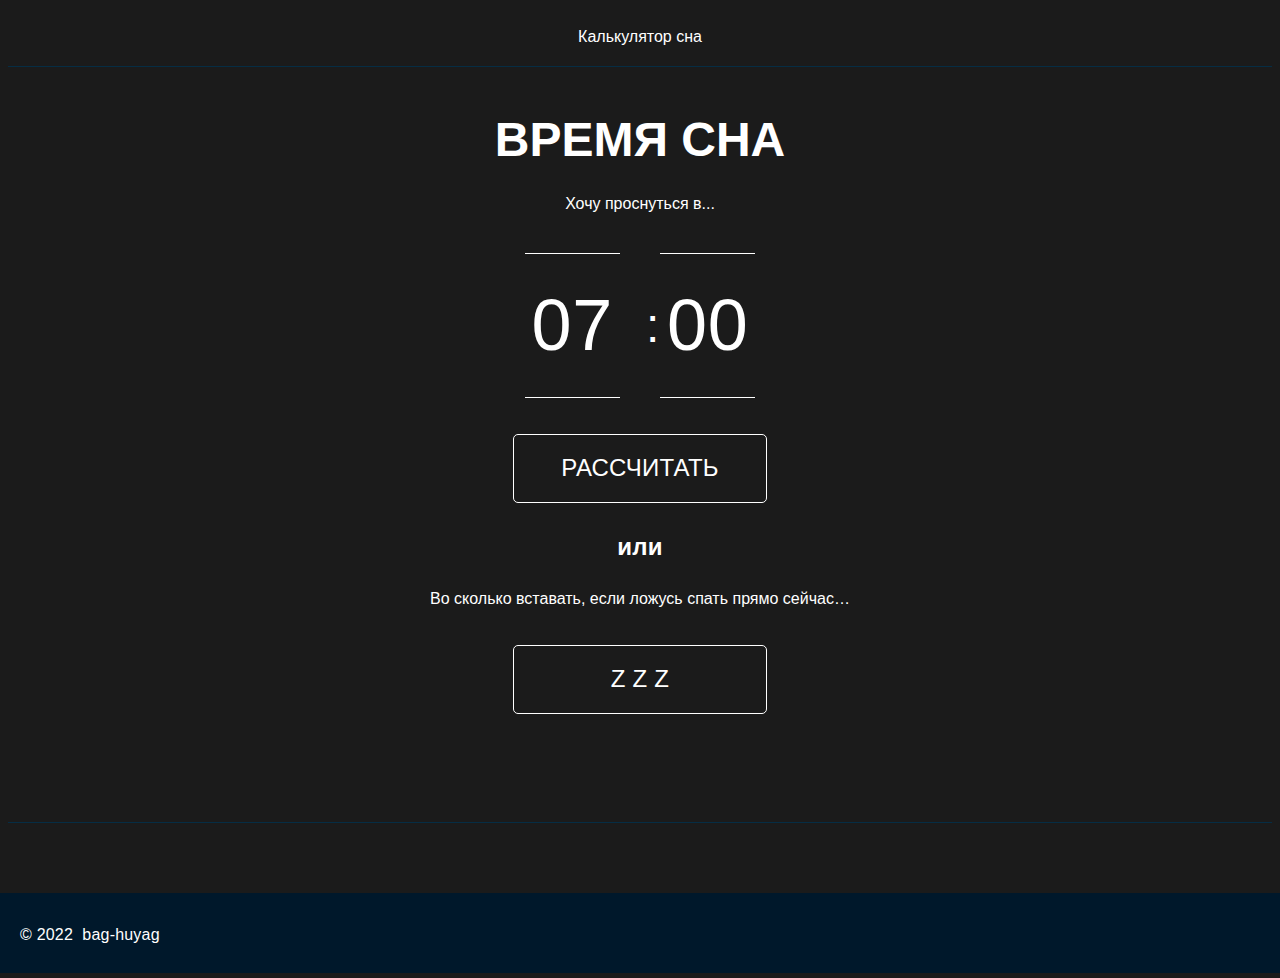
==== sleep calculator/index.html @ 48874ddb "Add files via upload" ====
<!DOCTYPE html>
<html lang="en">
<head>
    <meta charset="UTF-8">
    <title>Title</title>
    <link rel="stylesheet" href="style.css">
</head>
<body>
    <div id="app">
        <section class="app-page">
            <header class="header">
                <div class="header_container">
                    <a>Калькулятор сна</a>
                </div>
            </header>
            <section class="calculator">
                <div class="container calculator__wrap">
                    <div class="calculator__header">
                        Время сна
                    </div>
                    <div class="calculator__type">
                    <div class="calculator__title">
                        Хочу проснуться в...
                    </div>
                        <div class="calculator__time">
                            <div class="select">
                                <div class="select__selected-option calculator__time-wrap calculator__hour">
                                    07
                                </div>
                                <div class="select__dropdown" style="display: none;">
                                    <div class="select__option">
                                        00
                                    </div>
                                    <div class="select__option">
                                        01
                                    </div>
                                    <div class="select__option">
                                        02
                                    </div>
                                    <div class="select__option">
                                        03
                                    </div>
                                    <div class="select__option">
                                        04
                                    </div>
                                    <div class="select__option">
                                        05
                                    </div>
                                    <div class="select__option">
                                        06
                                    </div>
                                    <div class="select__option">
                                        07
                                    </div>
                                    <div class="select__option">
                                        08
                                    </div>
                                    <div class="select__option">
                                        09
                                    </div>
                                    <div class="select__option">
                                        10
                                    </div>
                                    <div class="select__option">
                                        11
                                    </div><div class="select__option">
                                        12
                                    </div>
                                    <div class="select__option">
                                        13
                                    </div>
                                    <div class="select__option">
                                        14
                                    </div>
                                    <div class="select__option">
                                        15
                                    </div>
                                    <div class="select__option">
                                        16
                                    </div>
                                    <div class="select__option">
                                        17
                                    </div>
                                    <div class="select__option">
                                        18
                                    </div>
                                    <div class="select__option">
                                        19
                                    </div>
                                    <div class="select__option">
                                        20
                                    </div>
                                    <div class="select__option">
                                        21
                                    </div>
                                    <div class="select__option">
                                    22
                                    </div>
                                    <div class="select__option">
                                        23
                                    </div>
                                </div>
                            </div>
                            <div class="calculator__separator">
                                :
                            </div>
                            <div class="select">
                                <div class="select__selected-option calculator__time-wrap calculator__minute">
                                    00
                                </div>
                                <div class="select__dropdown select__dropdown--left" style="display: none;">
                                    <div class="select__option">
                                        00
                                    </div>
                                    <div class="select__option">
                                        05
                                    </div>
                                    <div class="select__option">
                                        10
                                    </div>
                                    <div class="select__option">
                                        15
                                    </div>
                                    <div class="select__option">
                                    20
                                </div>
                                    <div class="select__option">
                                        25
                                    </div>
                                    <div class="select__option">
                                        30
                                    </div>
                                    <div class="select__option">
                                        35
                                    </div>
                                    <div class="select__option">
                                        40
                                    </div>
                                    <div class="select__option">
                                        45
                                    </div>
                                    <div class="select__option">
                                        50
                                    </div>
                                    <div class="select__option">
                                        55
                                    </div>
                                </div>
                            </div>
                        </div>
                    </div>
                    <div class="calculator__btn">Рассчитать</div>
                    <div class="calculator__text">или</div>
                    <div class="calculator__type">
                        <div class="calculator__title">Во сколько вставать, если ложусь спать прямо сейчас…</div>
                    </div>
                    <div class="calculator__btn">Z z z</div>
                <!---->
                <!---->
            </section>
            <section class="share"></section>
            <footer class="footer">
                <div class="container footer__wrap">
                    <span>©&nbsp;2022&nbsp;</span>
                    <a href="https://github.com/bag-huyag" target="_blank">bag-huyag</a>
                </div>
            </footer>
        </section>
    </div>
    <script src="script.js"></script>
</body>
</html>
---- sleep calculator/style.css ----
*, :after, :before {
    box-sizing: border-box;
    outline: none;

    /*overflow: hidden;*/
}

body {
    background: #1b1b1b;
}

header {
    display: block;
}

html {
    line-height: 1.15;
    -webkit-text-size-adjust: 100%;
}

section {
    display: block;
}

#app {
    /*background: #1b1b1b;*/
    border-color: black;
    background-size: auto 2654px;
    background-position: 0 0;
    min-height: 100vh;
    font-family: Roboto,sans-serif;
    font-size: 16px;
    color: #fff;
    overflow: hidden;
    overflow-y: auto;
}

.header_container {
    padding-top: 20px;
    padding-bottom: 20px;
    display: -ms-flexbox;
    display: flex;
    -ms-flex-pack: center;
    justify-content: center;
    -ms-flex-align: center;
    align-items: center;
    border-bottom: 1px solid #062d44;
}

a {
    text-decoration: none;
    color: #fff;
    transition: .3s;
    background-color: transparent;
}

.calculator__wrap {
    padding-top: 45px;
    padding-bottom: 108px;
    border-bottom: 1px solid #062d44;
    margin-bottom: 30px;
}

.container {
    width: 100%;
    padding-left: 20px;
    padding-right: 20px;
    margin-left: auto;
    margin-right: auto;
}

.calculator__header {
    font-size: 48px;
    font-weight: 700;
    font-stretch: condensed;
    text-transform: uppercase;
    text-align: center;
    margin-bottom: 27px;
}


.calculator__type {
    display: -ms-flexbox;
    display: flex;
    -ms-flex-direction: column;
    flex-direction: column;
    -ms-flex-align: center;
    align-items: center;
    margin-bottom: 36px;
}


.calculator .select {
        position: relative;
}

.calculator__hour {
    margin-right: 26px;
}

.calculator__time-wrap {
    letter-spacing: .7px;
    font-size: 72px;
    border-top: 1px solid #fff;
    border-bottom: 1px solid #fff;
    padding: 30px 7px;
}

.calculator .select__dropdown {
    position: absolute;
    z-index: 1;
    left: 0;
    background-color: #15224d;
    width: 79%;
    text-align: center;
    padding: 28px;
    font-size: 30px;
    line-height: 1.6;
    letter-spacing: .3px;
    color: #2d4e78;
    height: 423px;
    overflow: auto;
}

.calculator .select__option {
    cursor: pointer;
    transition: .3s;
}

.calculator__separator {
    font-size: 48px;
    letter-spacing: .5px;
    font-stretch: condensed;
}

.calculator__time {
    display: -ms-flexbox;
    display: flex;
    -ms-flex-align: center;
    align-items: center;
    -ms-flex-pack: center;
    justify-content: center;
    margin-top: 40px;
}

.calculator__btn {
    width: 254px;
    height: 69px;
    border-radius: 5px;
    border: 1px solid #fff;
    font-size: 24px;
    letter-spacing: .2px;
    text-transform: uppercase;
    display: -ms-flexbox;
    display: flex;
    -ms-flex-align: center;
    align-items: center;
    -ms-flex-pack: center;
    justify-content: center;
    transition: .3s;
    cursor: pointer;
    margin: 0 auto;
}

.calculator__text {
    font-size: 24px;
    font-weight: 700;
    font-stretch: condensed;
    letter-spacing: .3px;
    margin: 0 auto;
    width: -webkit-max-content;
    width: -moz-max-content;
    width: max-content;
    margin-top: 30px;
    margin-bottom: 30px;
}

.calculator__type {
    display: -ms-flexbox;
    display: flex;
    -ms-flex-direction: column;
    flex-direction: column;
    -ms-flex-align: center;
    align-items: center;
    margin-bottom: 36px;
}

.footer__wrap {
    padding-top: 30px;
    padding-bottom: 30px;
}

.share {
    padding: 20px;
}

.footer {
    background-color: #00182b;
    line-height: 1.56;
    letter-spacing: .2px;
    font-weight: 300;
    position: absolute;
    left: 0;
    bottom: auto;
    width: 100%;
    height: 80px;
}
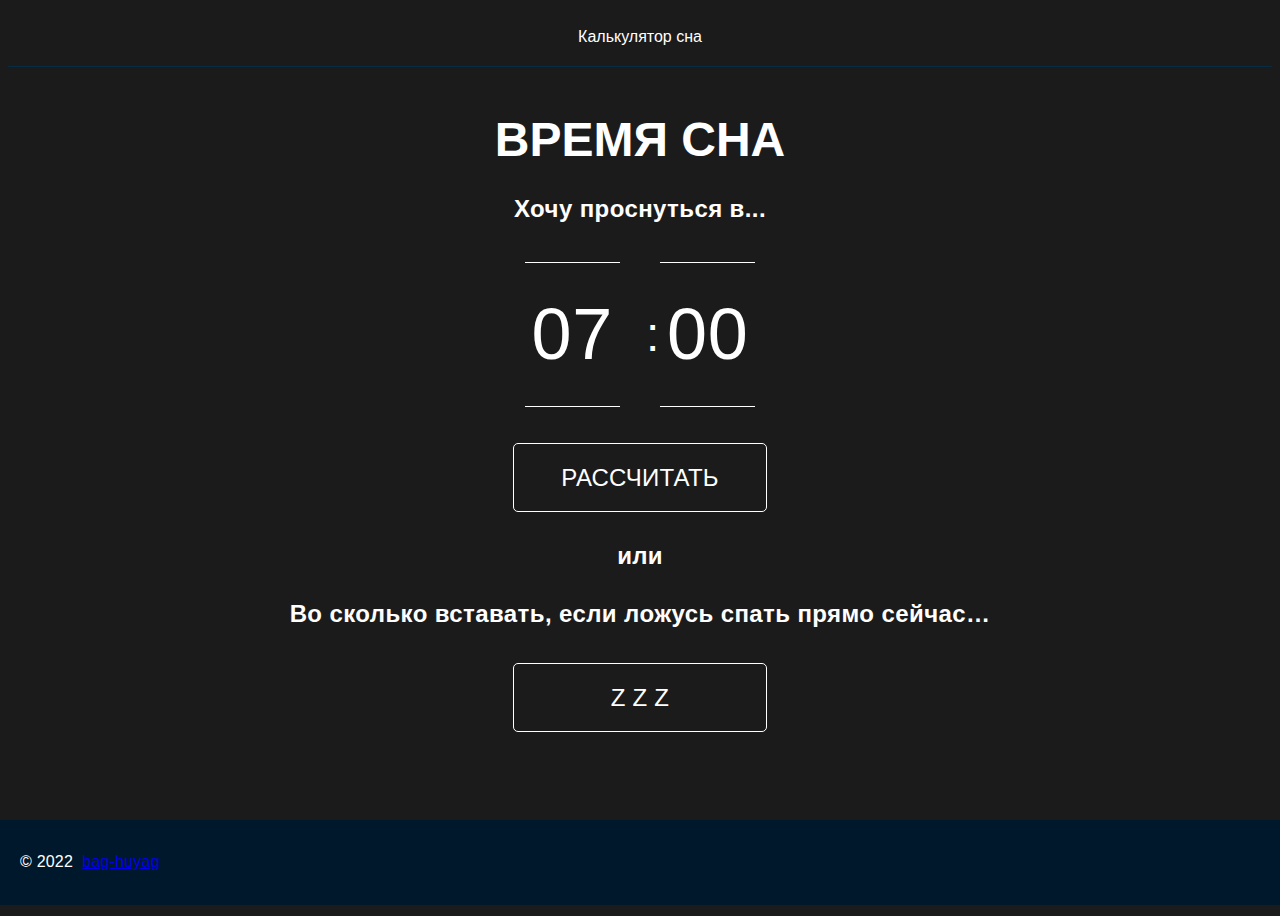
==== commit f27c7809: "Add files via upload" ====
--- a/sleep calculator/index.html
+++ b/sleep calculator/index.html
@@ -14,7 +14,7 @@
                 </div>
             </header>
             <section class="calculator">
-                <div class="container calculator__wrap">
+                <div id="1" class="container calculator__wrap">
                     <div class="calculator__header">
                         Время сна
                     </div>
@@ -149,23 +149,89 @@
                             </div>
                         </div>
                     </div>
-                    <div class="calculator__btn">Рассчитать</div>
+                    <div id="Calculate" class="calculator__btn">Рассчитать</div>
                     <div class="calculator__text">или</div>
                     <div class="calculator__type">
                         <div class="calculator__title">Во сколько вставать, если ложусь спать прямо сейчас…</div>
                     </div>
-                    <div class="calculator__btn">Z z z</div>
-                <!---->
-                <!---->
+                    <div class="calculator__btnZzz">Z z z
+
+                    </div>
+                </div>
+
+                <div id="2" class="container result__wrap">
+                    <div class="result__header calculator__header">Время сна
+                    </div>
+                    <div class="result__title calculator__title">Ложитесь спать в это время:
+                    </div>
+                    <div class="result__times"><div class="result__time">22:00
+                    </div>
+                        <div class="result__time">23:30
+                    </div>
+                        <div class="result__time">01:00
+                        </div>
+                        <div class="result__time">02:30
+                        </div>
+                        <div class="result__time">04:00
+                        </div>
+                        <div class="result__time">05:30
+                        </div>
+                    </div>
+                    <p class="result__text">Можно спать 10 часов и встать разбитым, а можно подремать совсем чуть-чуть и совершать подвиги.
+                    </p>
+                    <p class="result__text">Хороший сон состоит из 5–6 полных циклов. Чтобы встать в бодром состоянии, запланируйте пробуждение в конце цикла. Учтите: обычно, чтобы заснуть, человеку нужно 14&nbsp;минут.
+                    </p>
+                    <p class="result__text">Приятных снов. И не забудьте завести будильник!
+                    </p>
+                    <div class="result__restart1">
+                        Назад
+                    </div>
+                </div>
+
+                <div id="3" class="container result__wrap3">
+                    <div class="result__header calculator__header">Время сна
+                    </div>
+                    <div class="result__title calculator__title">Заведите будильник на это время:
+                    </div>
+                    <div class="result__times">
+                        <div class="result__time">06:44
+                        </div>
+                        <div class="result__time">08:14
+                        </div>
+                        <div class="result__time">09:44
+                        </div>
+                        <div class="result__time">11:14
+                        </div>
+                        <div class="result__time">12:44
+                        </div>
+                        <div class="result__time">14:14
+                        </div>
+                    </div>
+                    <p class="result__text">Можно спать 10 часов и встать разбитым, а можно подремать совсем чуть-чуть и совершать подвиги.
+                    </p>
+                    <p class="result__text">Хороший сон состоит из 5–6 полных циклов. Чтобы встать в бодром состоянии, запланируйте пробуждение в конце цикла. Учтите: обычно, чтобы заснуть, человеку нужно 14&nbsp;минут.
+                    </p>
+                    <p class="result__text">Приятных снов. И не забудьте завести будильник!
+                    </p>
+                    <div class="result__restart2">
+                        Назад
+                    </div>
+                </div>
+
+
+
+
+
             </section>
             <section class="share"></section>
-            <footer class="footer">
-                <div class="container footer__wrap">
-                    <span>©&nbsp;2022&nbsp;</span>
-                    <a href="https://github.com/bag-huyag" target="_blank">bag-huyag</a>
-                </div>
-            </footer>
+
         </section>
+        <footer class="footer">
+            <div class="container footer__wrap">
+                <span>©&nbsp;2022&nbsp;</span>
+                <a href="https://github.com/bag-huyag" target="_blank">bag-huyag</a>
+            </div>
+        </footer>
     </div>
     <script src="script.js"></script>
 </body>
--- a/sleep calculator/style.css
+++ b/sleep calculator/style.css
@@ -32,7 +32,7 @@
     font-size: 16px;
     color: #fff;
     overflow: hidden;
-    overflow-y: auto;
+    /*overflow-y: auto;*/
 }
 
 .header_container {
@@ -47,18 +47,23 @@
     border-bottom: 1px solid #062d44;
 }
 
-a {
+.a {
     text-decoration: none;
     color: #fff;
     transition: .3s;
     background-color: transparent;
 }
 
+
+/*
+1 container
+*/
 .calculator__wrap {
     padding-top: 45px;
     padding-bottom: 108px;
-    border-bottom: 1px solid #062d44;
-    margin-bottom: 30px;
+    /*border-bottom: 1px solid #062d44;*/
+    margin-bottom: -100px;
+    /*display: none;*/
 }
 
 .container {
@@ -162,6 +167,25 @@
     margin: 0 auto;
 }
 
+.calculator__btnZzz {
+    width: 254px;
+    height: 69px;
+    border-radius: 5px;
+    border: 1px solid #fff;
+    font-size: 24px;
+    letter-spacing: .2px;
+    text-transform: uppercase;
+    display: -ms-flexbox;
+    display: flex;
+    -ms-flex-align: center;
+    align-items: center;
+    -ms-flex-pack: center;
+    justify-content: center;
+    transition: .3s;
+    cursor: pointer;
+    margin: 0 auto;
+}
+
 .calculator__text {
     font-size: 24px;
     font-weight: 700;
@@ -186,22 +210,114 @@
 }
 
 .footer__wrap {
+    background-color: #00182b;
     padding-top: 30px;
     padding-bottom: 30px;
+    /*display: table-row;*/
+    /*top: 100%;*/
+
 }
 
 .share {
     padding: 20px;
+    display: none;
 }
 
 .footer {
     background-color: #00182b;
     line-height: 1.56;
     letter-spacing: .2px;
-    font-weight: 300;
+    /*font-weight: 300;*/
     position: absolute;
     left: 0;
     bottom: auto;
     width: 100%;
     height: 80px;
-}+    display: table-row;
+    /*top: 100%;*/
+    margin-top: 80px;
+}
+
+
+/*
+2 container
+*/
+.result__wrap {
+    text-align: center;
+    padding-top: 45px;
+    padding-bottom: 45px;
+    /*border-bottom: 1px solid #009aff;*/
+    margin-bottom: 30px;
+    position: relative;
+    display: none;
+}
+
+
+/*
+3 container
+*/
+.calculator__title {
+    font-size: 24px;
+    font-weight: 700;
+    letter-spacing: .4px;
+    font-stretch: condensed;
+}
+
+.result__wrap3 {
+    text-align: center;
+    padding-top: 45px;
+    padding-bottom: 45px;
+    /*border-bottom: 1px solid #009aff;*/
+    margin-bottom: 30px;
+    position: relative;
+    display: none;
+}
+
+.result__time {
+    border-radius: 5px;
+    border: 1px solid #009aff;
+    padding: 10px;
+    font-size: 36px;
+    letter-spacing: .4px;
+    display: inline-block;
+    margin-bottom: 12px;
+}
+
+.result__text {
+    font-size: 20px;
+    font-stretch: condensed;
+    line-height: 1.62;
+    letter-spacing: .2px;
+    margin: 0 auto 30px;
+}
+
+
+.result__restart1 {
+    border-radius: 5px;
+    border: 1px solid #009aff;
+    padding: 10px;
+    /*font-size: 36px;*/
+    letter-spacing: .4px;
+    /*display: inline-block;*/
+    margin-bottom: 12px;
+    cursor: pointer;
+    display: block;
+    margin-left: 45%;
+    margin-right: 45%;
+}
+
+.result__restart2 {
+    border-radius: 5px;
+    border: 1px solid #009aff;
+    padding: 10px;
+    /*font-size: 36px;*/
+    letter-spacing: .4px;
+    display: block;
+    margin-bottom: 12px;
+    cursor: pointer;
+    margin-left: 45%;
+    margin-right: 45%;
+}
+
+
+
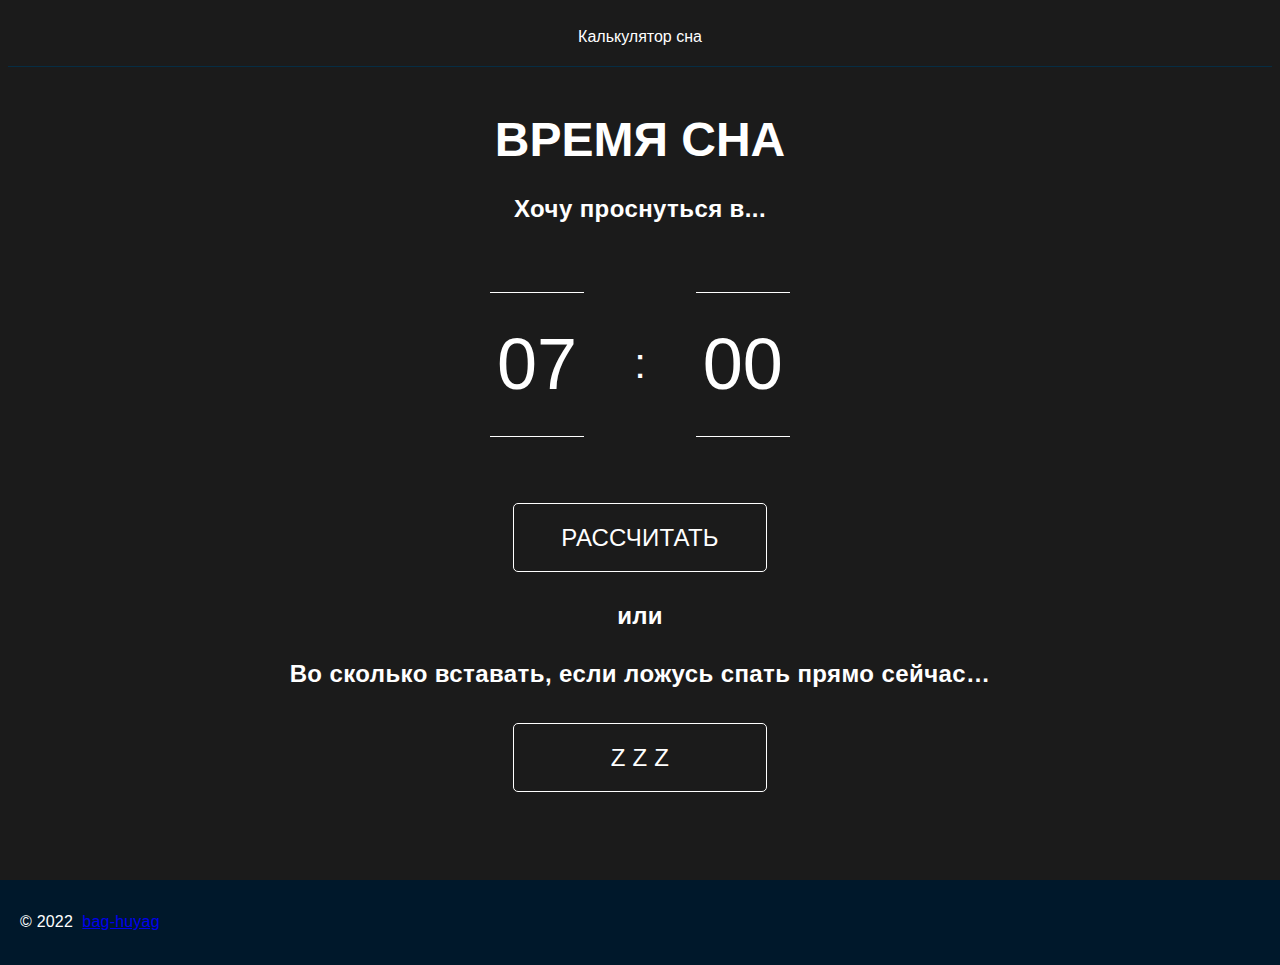
==== commit 227aef6d: "Add files via upload" ====
--- a/sleep calculator/index.html
+++ b/sleep calculator/index.html
@@ -23,126 +23,126 @@
                         Хочу проснуться в...
                     </div>
                         <div class="calculator__time">
-                            <div class="select">
-                                <div class="select__selected-option calculator__time-wrap calculator__hour">
+                            <div class="select" id="s1">
+                                <div id="start_select1" class="select__selected-option calculator__time-wrap calculator__hour">
                                     07
                                 </div>
-                                <div class="select__dropdown" style="display: none;">
-                                    <div class="select__option">
+                                <div class="select__dropdown" id="select1" style="display: none;">
+                                    <div class="select__option1">
                                         00
                                     </div>
-                                    <div class="select__option">
+                                    <div class="select__option1">
                                         01
                                     </div>
-                                    <div class="select__option">
+                                    <div class="select__option1">
                                         02
                                     </div>
-                                    <div class="select__option">
+                                    <div class="select__option1">
                                         03
                                     </div>
-                                    <div class="select__option">
+                                    <div class="select__option1">
                                         04
                                     </div>
-                                    <div class="select__option">
+                                    <div class="select__option1">
                                         05
                                     </div>
-                                    <div class="select__option">
+                                    <div class="select__option1">
                                         06
                                     </div>
-                                    <div class="select__option">
+                                    <div class="select__option1">
                                         07
                                     </div>
-                                    <div class="select__option">
+                                    <div class="select__option1">
                                         08
                                     </div>
-                                    <div class="select__option">
+                                    <div class="select__option1">
                                         09
                                     </div>
-                                    <div class="select__option">
+                                    <div class="select__option1">
                                         10
                                     </div>
-                                    <div class="select__option">
+                                    <div class="select__option1">
                                         11
-                                    </div><div class="select__option">
+                                    </div><div class="select__option1">
                                         12
                                     </div>
-                                    <div class="select__option">
+                                    <div class="select__option1">
                                         13
                                     </div>
-                                    <div class="select__option">
+                                    <div class="select__option1">
                                         14
                                     </div>
-                                    <div class="select__option">
+                                    <div class="select__option1">
                                         15
                                     </div>
-                                    <div class="select__option">
+                                    <div class="select__option1">
                                         16
                                     </div>
-                                    <div class="select__option">
+                                    <div class="select__option1">
                                         17
                                     </div>
-                                    <div class="select__option">
+                                    <div class="select__option1">
                                         18
                                     </div>
-                                    <div class="select__option">
+                                    <div class="select__option1">
                                         19
                                     </div>
-                                    <div class="select__option">
+                                    <div class="select__option1">
                                         20
                                     </div>
-                                    <div class="select__option">
+                                    <div class="select__option1">
                                         21
                                     </div>
-                                    <div class="select__option">
+                                    <div class="select__option1">
                                     22
                                     </div>
-                                    <div class="select__option">
+                                    <div class="select__option1">
                                         23
                                     </div>
                                 </div>
                             </div>
-                            <div class="calculator__separator">
+                            <div class="select" id="s">
                                 :
                             </div>
-                            <div class="select">
-                                <div class="select__selected-option calculator__time-wrap calculator__minute">
+                            <div class="select" id="s2">
+                                <div id="start_select2" class="select__selected-option calculator__time-wrap calculator__minute">
                                     00
                                 </div>
-                                <div class="select__dropdown select__dropdown--left" style="display: none;">
-                                    <div class="select__option">
+                                <div class="select__dropdown select__dropdown--left" id="select2" style="display: none;">
+                                    <div class="select__option2">
                                         00
                                     </div>
-                                    <div class="select__option">
+                                    <div class="select__option2">
                                         05
                                     </div>
-                                    <div class="select__option">
+                                    <div class="select__option2">
                                         10
                                     </div>
-                                    <div class="select__option">
+                                    <div class="select__option2">
                                         15
                                     </div>
-                                    <div class="select__option">
+                                    <div class="select__option2">
                                     20
                                 </div>
-                                    <div class="select__option">
+                                    <div class="select__option2">
                                         25
                                     </div>
-                                    <div class="select__option">
+                                    <div class="select__option2">
                                         30
                                     </div>
-                                    <div class="select__option">
+                                    <div class="select__option2">
                                         35
                                     </div>
-                                    <div class="select__option">
+                                    <div class="select__option2">
                                         40
                                     </div>
-                                    <div class="select__option">
+                                    <div class="select__option2">
                                         45
                                     </div>
-                                    <div class="select__option">
+                                    <div class="select__option2">
                                         50
                                     </div>
-                                    <div class="select__option">
+                                    <div class="select__option2">
                                         55
                                     </div>
                                 </div>
@@ -164,17 +164,36 @@
                     </div>
                     <div class="result__title calculator__title">Ложитесь спать в это время:
                     </div>
-                    <div class="result__times"><div class="result__time">22:00
-                    </div>
-                        <div class="result__time">23:30
-                    </div>
-                        <div class="result__time">01:00
-                        </div>
-                        <div class="result__time">02:30
-                        </div>
-                        <div class="result__time">04:00
-                        </div>
-                        <div class="result__time">05:30
+                    <div class="result__times">
+                        <div class="result__time">
+                            <div class="result__timeH">22</div>
+                            :
+                            <div class="result__timeM">00</div>
+                        </div>
+                        <div class="result__time">
+                            <div class="result__timeH">23</div>
+                            :
+                            <div class="result__timeM">30</div>
+                        </div>
+                        <div class="result__time">
+                            <div class="result__timeH">01</div>
+                            :
+                            <div class="result__timeM">00</div>
+                        </div>
+                        <div class="result__time">
+                            <div class="result__timeH">02</div>
+                            :
+                            <div class="result__timeM">30</div>
+                        </div>
+                        <div class="result__time">
+                            <div class="result__timeH">04</div>
+                            :
+                            <div class="result__timeM">00</div>
+                        </div>
+                        <div class="result__time">
+                            <div class="result__timeH">05</div>
+                            :
+                            <div class="result__timeM">30</div>
                         </div>
                     </div>
                     <p class="result__text">Можно спать 10 часов и встать разбитым, а можно подремать совсем чуть-чуть и совершать подвиги.
@@ -194,17 +213,17 @@
                     <div class="result__title calculator__title">Заведите будильник на это время:
                     </div>
                     <div class="result__times">
-                        <div class="result__time">06:44
-                        </div>
-                        <div class="result__time">08:14
-                        </div>
-                        <div class="result__time">09:44
-                        </div>
-                        <div class="result__time">11:14
-                        </div>
-                        <div class="result__time">12:44
-                        </div>
-                        <div class="result__time">14:14
+                        <div class="result__timeZ">06:44
+                        </div>
+                        <div class="result__timeZ">08:14
+                        </div>
+                        <div class="result__timeZ">09:44
+                        </div>
+                        <div class="result__timeZ">11:14
+                        </div>
+                        <div class="result__timeZ">12:44
+                        </div>
+                        <div class="result__timeZ">14:14
                         </div>
                     </div>
                     <p class="result__text">Можно спать 10 часов и встать разбитым, а можно подремать совсем чуть-чуть и совершать подвиги.
--- a/sleep calculator/style.css
+++ b/sleep calculator/style.css
@@ -96,7 +96,13 @@
 
 
 .calculator .select {
-        position: relative;
+    position: relative;
+    font-size: 42px;
+}
+
+.select {
+    width: 100%;
+    margin: 20px;
 }
 
 .calculator__hour {
@@ -104,26 +110,28 @@
 }
 
 .calculator__time-wrap {
-    letter-spacing: .7px;
+    /*letter-spacing: .7px;*/
     font-size: 72px;
     border-top: 1px solid #fff;
     border-bottom: 1px solid #fff;
     padding: 30px 7px;
+    margin: 10px;
 }
 
 .calculator .select__dropdown {
     position: absolute;
+    /*position: relative;*/
     z-index: 1;
     left: 0;
     background-color: #15224d;
-    width: 79%;
+    /*width: 79%;*/
     text-align: center;
     padding: 28px;
     font-size: 30px;
     line-height: 1.6;
     letter-spacing: .3px;
     color: #2d4e78;
-    height: 423px;
+    height: 280px;
     overflow: auto;
 }
 
@@ -132,21 +140,44 @@
     transition: .3s;
 }
 
+.select__option1:hover{
+    background: #8eb2e5;
+    color: white;
+    /*border-radius: 10%;*/
+}
+
+.select__option2:hover{
+    background: #8eb2e5;
+    color: white;
+    /*border-radius: 10%;*/
+}
+
 .calculator__separator {
     font-size: 48px;
     letter-spacing: .5px;
     font-stretch: condensed;
+    padding: 30px 7px;
+    width: 100%;
 }
 
 .calculator__time {
-    display: -ms-flexbox;
+    /*display: -ms-flexbox;*/
     display: flex;
     -ms-flex-align: center;
     align-items: center;
     -ms-flex-pack: center;
     justify-content: center;
     margin-top: 40px;
-}
+    /*width: 100%;*/
+}
+
+.s {
+    /*position: center;*/
+    /*width: 40px;*/
+    /*height: 60px;*/
+    font-size: 150%;
+}
+
 
 .calculator__btn {
     width: 254px;
@@ -192,7 +223,7 @@
     font-stretch: condensed;
     letter-spacing: .3px;
     margin: 0 auto;
-    width: -webkit-max-content;
+    /*width: -webkit-max-content;*/
     width: -moz-max-content;
     width: max-content;
     margin-top: 30px;
@@ -273,13 +304,13 @@
     display: none;
 }
 
-.result__time {
+.result__time, .result__timeZ{
     border-radius: 5px;
     border: 1px solid #009aff;
     padding: 10px;
     font-size: 36px;
-    letter-spacing: .4px;
-    display: inline-block;
+    /*letter-spacing: .4px;*/
+    display: inline-flex;
     margin-bottom: 12px;
 }
 
@@ -292,7 +323,7 @@
 }
 
 
-.result__restart1 {
+.result__restart1, .result__restart2 {
     border-radius: 5px;
     border: 1px solid #009aff;
     padding: 10px;
@@ -306,18 +337,4 @@
     margin-right: 45%;
 }
 
-.result__restart2 {
-    border-radius: 5px;
-    border: 1px solid #009aff;
-    padding: 10px;
-    /*font-size: 36px;*/
-    letter-spacing: .4px;
-    display: block;
-    margin-bottom: 12px;
-    cursor: pointer;
-    margin-left: 45%;
-    margin-right: 45%;
-}
-
-
-
+
